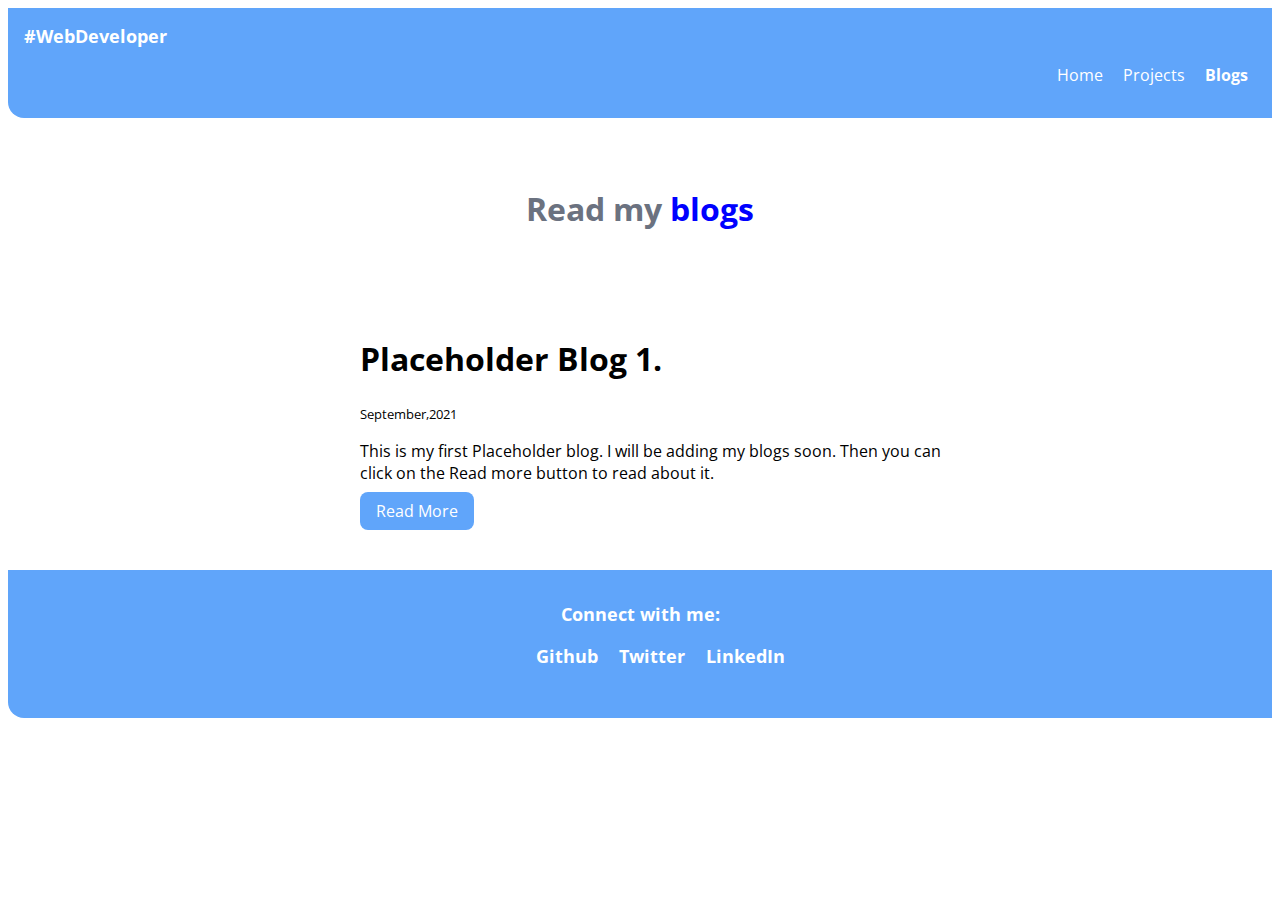
==== blogs.html @ 9255015e "fix blogs" ====
<!DOCTYPE html>
<html lang="en">
<head>
    <meta charset="UTF-8">
    <meta http-equiv="X-UA-Compatible" content="IE=edge">
    <meta name="viewport" content="width=device-width, initial-scale=1.0">
    <title>Blogs | Gaurav De</title>
    <link href="/styles.css" rel="stylesheet"/>
</head>
<body>
    <nav class="navigation">
        <div class="nav-brand">#WebDeveloper</div>
        <ul class="list-non-bullet nav-pills">
            <li class="list-item-inline">
                <a class="link" href="/">Home</a>
            </li>
            <li class="list-item-inline">
                <a class="link" href="/projects.html">Projects</a>
            </li>
            <li class="list-item-inline">
                <a class="link-active" href="/blogs.html">Blogs</a>
            </li>
        </ul>
    </nav>

    <header class="intro">
        <h1 class="intro-heading">
          Read my <span style="color: blue;">blogs</span>
        </h1>
    </header>

    <ul class="list-non-bullet">
        <li style="padding: 1rem; margin-bottom: 2rem;">
            <article class="container container-center">
                <h1>Placeholder Blog 1.</h1>
                <small>September,2021</small>
                <p>This is my first Placeholder blog. I will be adding my blogs soon. Then you can click on the Read more button to read about it.</p>
                <a class="link link-primary" href="/">Read More</a>
            </article>
        </li>
    </ul>

    <footer class="footer">
        <div class="footer-header">
            Connect with me:
            <ul class="list-non-bullet" >
                <li class="list-item-inline"> <a class="link" href="https://github.com/GauravDe-git"> Github </a></li>
                <li class="list-item-inline"> <a class="link" href="https://twitter.com/Gaurav_De_" >Twitter </a></li>
                <li class="list-item-inline"> <a class="link" href="https://www.linkedin.com/in/gaurav-de-0007/" >LinkedIn  </a></li>
            </ul>
        </div>
    </footer>
    
</body>
</html>
---- styles.css ----
@import url('https://fonts.googleapis.com/css2?family=Open+Sans&display=swap');
body{
    font-family: 'Open Sans', sans-serif;
}

:root{
    --primarycolor: #60A5FA;
    --greycolor:    #6B7280;
    --offwhite:     #edf2f2;
}

/* Navigation related stuff */

.navigation{
    background-color: var(--primarycolor);
    color: white;
    padding: 1rem;
    border-bottom-left-radius: 1rem;
}

.nav-brand{
    font-weight: bold;
    font-size: 1.1rem;
}

.nav-pills{
    text-align: right;
}

/* Lists */

.list-non-bullet{
    list-style: none;
}

.list-item-inline{
    display: inline;
    padding: 0rem 0.5rem;
}

/* Links */

.link{
    text-decoration: none;
    color: white;
}

.link-active{
    text-decoration: none;
    color: white;
    font-weight: bold;
}

.link-primary{
    padding: 0.5rem 1rem;
    background-color: var(--primarycolor);
    border-radius: 0.5rem;
}

.link-secondary{
    color: var(--primarycolor);
    border-radius: 0.5rem;
    padding: 0.5rem;
    border:1px solid var(--primarycolor);
}

/* Intro */

.intro{
    padding: 2rem;
}

.intro .intro-img{
    max-width: 350px;
    display: block;
    margin: auto;
}

.intro .intro-heading{
    color: var(--greycolor);
    text-align: center;
    padding-top: 1rem;
}

/* Sections */

.section{
    padding: 2rem;
}

.section h1{
    text-align: center;
}

.offwhite{
    background-color: var(--offwhite);
}

.container {
    padding: 0rem 1rem;

}

.container-center {
    max-width: 600px;
    margin: auto;
}

/*footer*/

.hr{
    padding: 2rem 0rem;
}

.footer{
    background-color: var(--primarycolor);
    overflow: auto;
    color: white;
    padding: 2rem 1rem;
    text-align: center;
    border-bottom-left-radius: 1rem;
}

.footer-header{
    font-weight: bold;
    font-size: large;
}

.footer .ul{
    padding-inline-start: 0px;
}
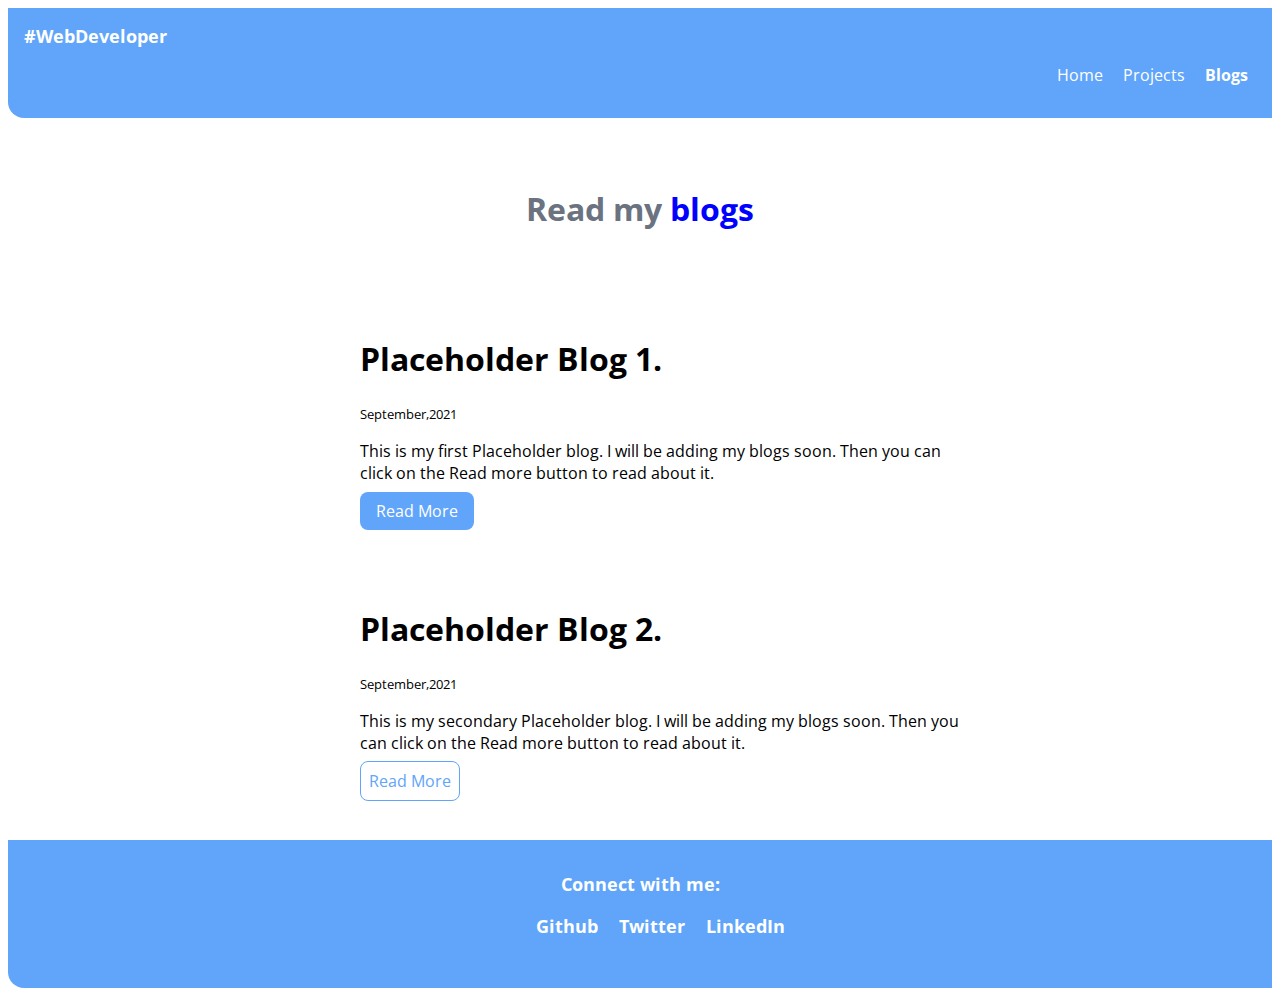
==== commit 8f9fb267: "fix blogs" ====
--- a/blogs.html
+++ b/blogs.html
@@ -40,6 +40,17 @@
         </li>
     </ul>
 
+    <ul class="list-non-bullet">
+        <li style="padding: 1rem; margin-bottom: 2rem;">
+            <article class="container container-center">
+                <h1>Placeholder Blog 2.</h1>
+                <small>September,2021</small>
+                <p>This is my secondary Placeholder blog. I will be adding my blogs soon. Then you can click on the Read more button to read about it.</p>
+                <a class="link link-secondary" href="/">Read More</a>
+            </article>
+        </li>
+    </ul>
+
     <footer class="footer">
         <div class="footer-header">
             Connect with me:
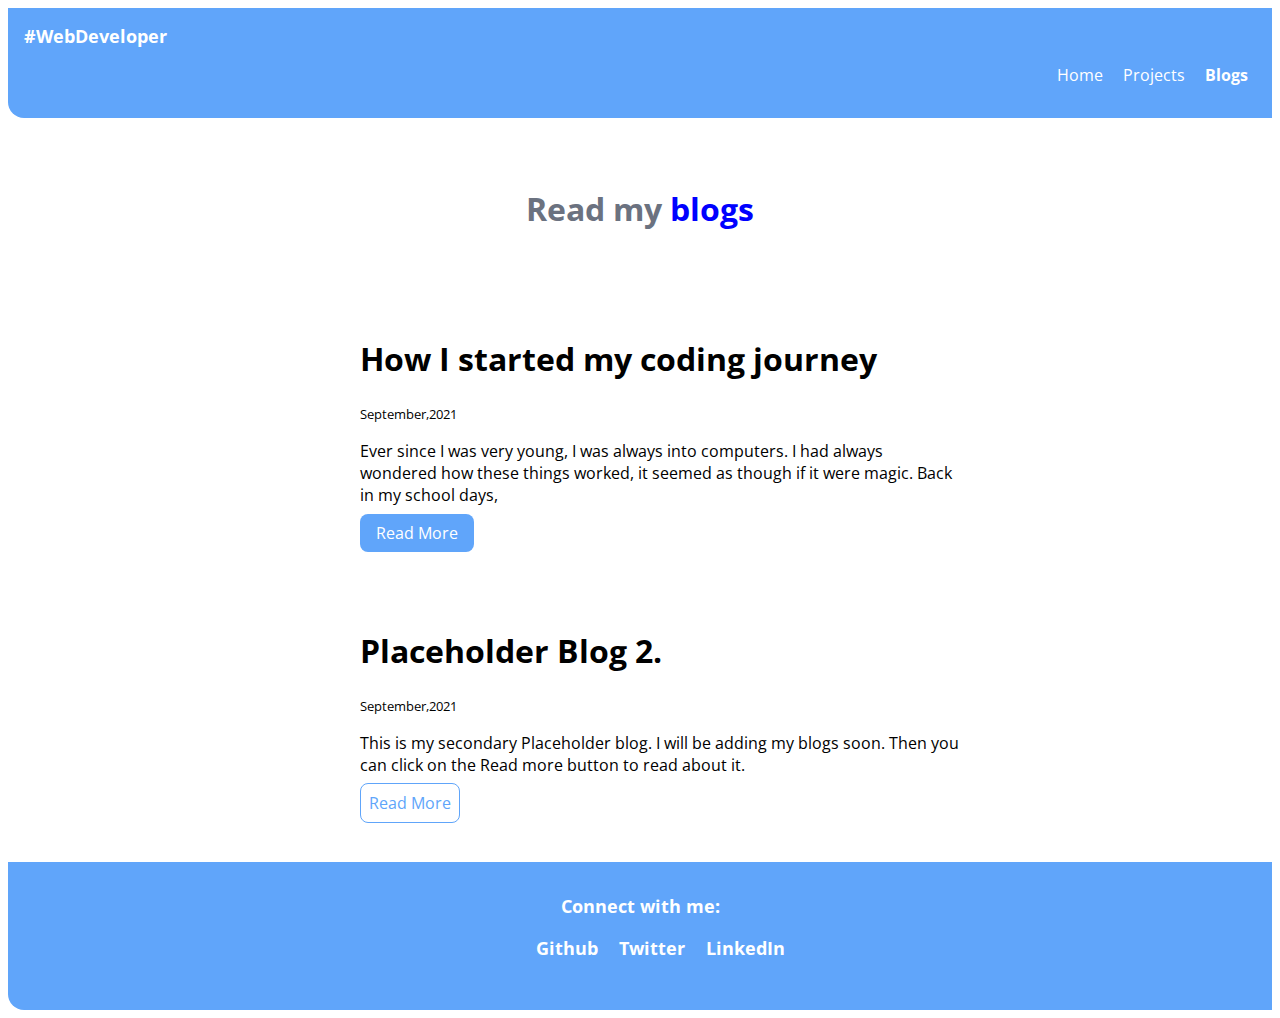
==== commit b5d1ce1d: "updated blogs" ====
--- a/blogs.html
+++ b/blogs.html
@@ -32,10 +32,10 @@
     <ul class="list-non-bullet">
         <li style="padding: 1rem; margin-bottom: 2rem;">
             <article class="container container-center">
-                <h1>Placeholder Blog 1.</h1>
+                <h1>How I started my coding journey</h1>
                 <small>September,2021</small>
-                <p>This is my first Placeholder blog. I will be adding my blogs soon. Then you can click on the Read more button to read about it.</p>
-                <a class="link link-primary" href="/">Read More</a>
+                <p>Ever since I was very young, I was always into computers. I had always wondered how these things worked, it seemed as though if it were magic. Back in my school days,</p>
+                <a class="link link-primary" href="https://dev.to/gauravde/how-i-started-my-coding-journey-25g8">Read More</a>
             </article>
         </li>
     </ul>
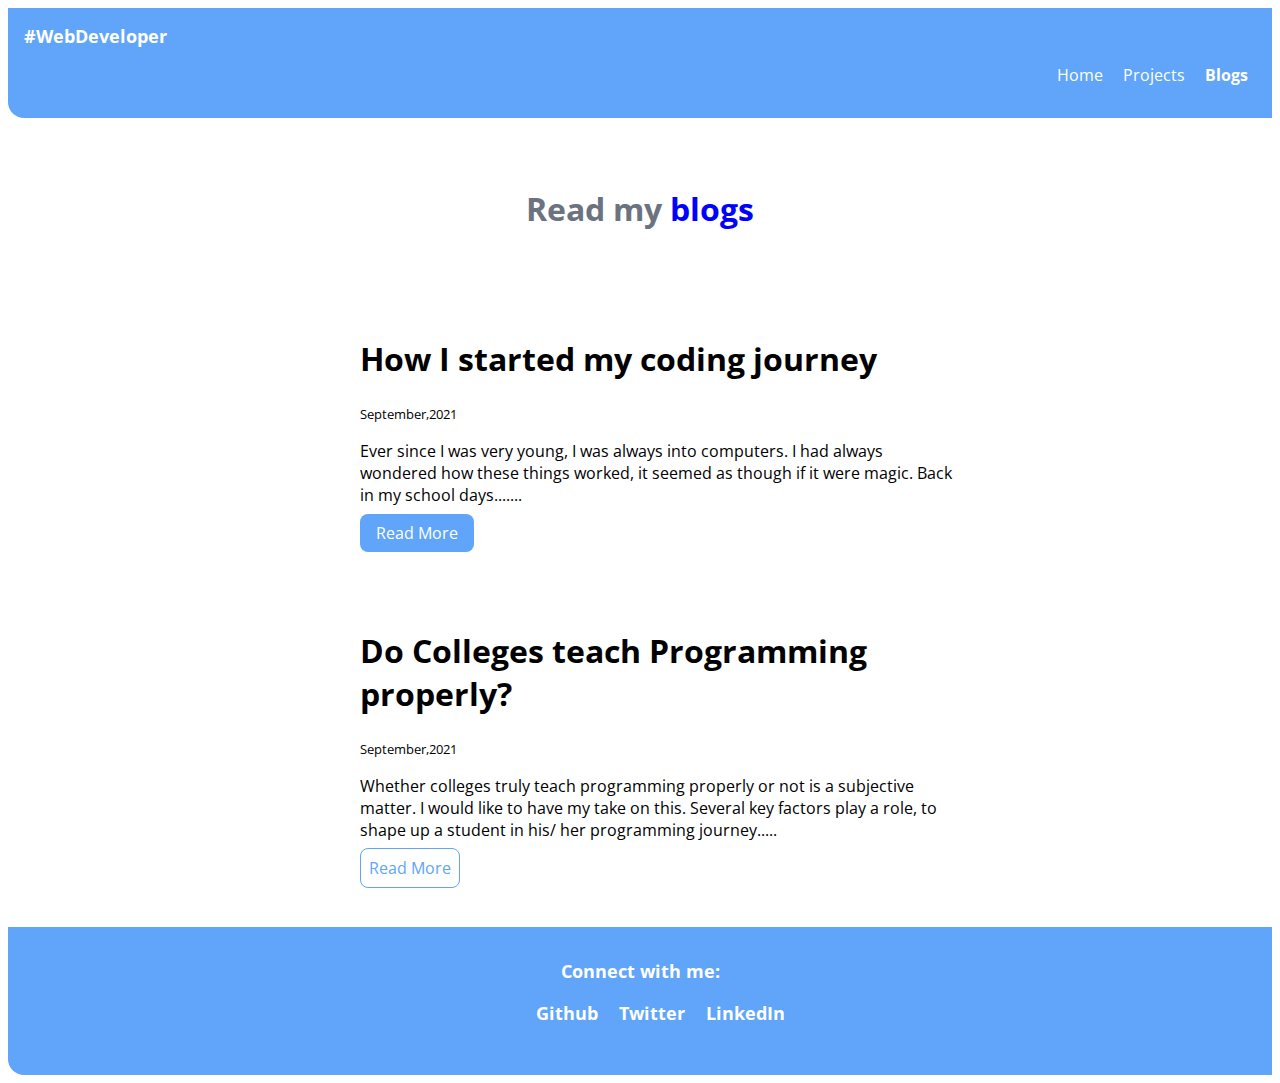
==== commit b271907f: "feat- added second blog" ====
--- a/blogs.html
+++ b/blogs.html
@@ -34,7 +34,7 @@
             <article class="container container-center">
                 <h1>How I started my coding journey</h1>
                 <small>September,2021</small>
-                <p>Ever since I was very young, I was always into computers. I had always wondered how these things worked, it seemed as though if it were magic. Back in my school days,</p>
+                <p>Ever since I was very young, I was always into computers. I had always wondered how these things worked, it seemed as though if it were magic. Back in my school days.......</p>
                 <a class="link link-primary" href="https://dev.to/gauravde/how-i-started-my-coding-journey-25g8">Read More</a>
             </article>
         </li>
@@ -43,10 +43,10 @@
     <ul class="list-non-bullet">
         <li style="padding: 1rem; margin-bottom: 2rem;">
             <article class="container container-center">
-                <h1>Placeholder Blog 2.</h1>
+                <h1>Do Colleges teach Programming properly?</h1>
                 <small>September,2021</small>
-                <p>This is my secondary Placeholder blog. I will be adding my blogs soon. Then you can click on the Read more button to read about it.</p>
-                <a class="link link-secondary" href="/">Read More</a>
+                <p>Whether colleges truly teach programming properly or not is a subjective matter. I would like to have my take on this. Several key factors play a role, to shape up a student in his/ her programming journey.....</p>
+                <a class="link link-secondary" href="https://dev.to/gauravde/do-colleges-teach-programming-properly-44al">Read More</a>
             </article>
         </li>
     </ul>
